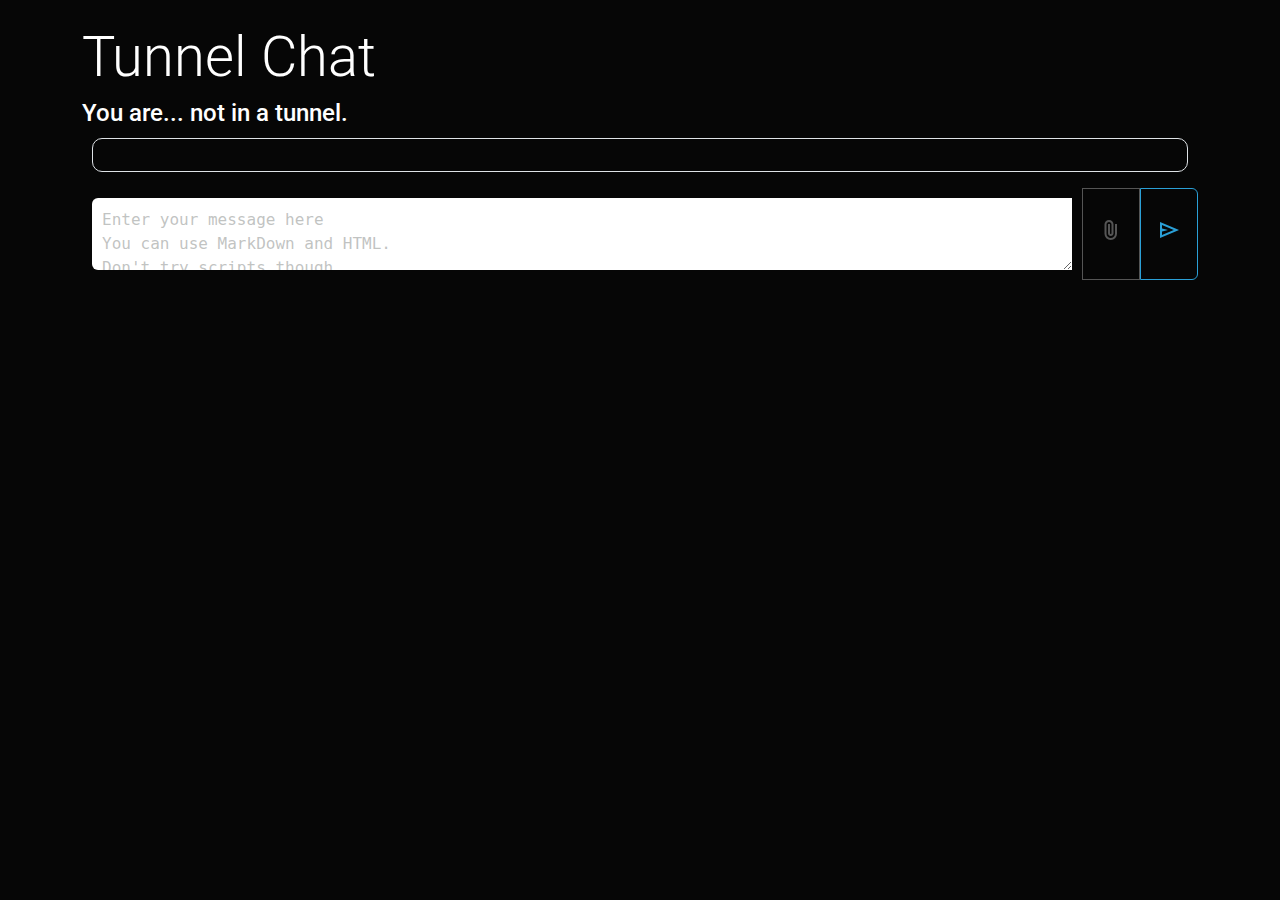
==== chat/index.html @ d9de5de5 "update" ====
<!DOCTYPE html>
<html lang="en">
<head>
    <meta charset="UTF-8">
    <meta name="viewport" content="width=device-width, initial-scale=1.0">
    <title>Tunnel Chat</title>
    <link rel="stylesheet" href="styles.css">
    <link rel="stylesheet" href="../libs/googleFont/icon.css"/>
    <link href="../libs/googleFont/font.css" rel="stylesheet">
    <link rel="stylesheet" href="../libs/bootstrap/bootstrap.min.css">
    <link rel="stylesheet" href="style.css">
    <script src="../libs/bootstrap/bootstrap.bundle.min.js"></script>
    <script src="../libs/bootstrap/popper.min.js"></script>
    <script src="../libs/marked.min.js.js"></script>
    <script src="../libs/purify.min.js"></script>
    <script src="../libs/tunnel_lib.js"></script>
    <script src="uiManager.js"></script>
    <script src="tunnelManage.js"></script>
    <style>
        .hideme {
            display: none;
        }
    </style>
</head>
<body class="container"></body>
    <button type="button" id="openModal" class="btn btn-primary hideme" data-bs-toggle="modal" data-bs-target=".modal">Launch demo modal</button>
    <div class="modal fade" tabindex="-1">
        <div class="modal-dialog" role="document">
          <div class="modal-content">
            <div class="modal-header">
              <h5 class="modal-title">Please enter a Tunnel ID</h5>
            </div>
            <div class="modal-body">
              <p>
                A tunnel ID is a 9-character code that looks something like <b>71N74Y26I</b>.
                It should be shown on the other person's screen.
                It can be used to join a tunnel that someone else has created.
              </p>
                <input type="text" class="form-control" id="tunnelIDInput" placeholder="Enter Tunnel ID">
            </div>
            <div class="modal-footer">
              <button type="button" onclick="joinTunnel(document.getElementById('tunnelIDInput').value.toUpperCase())" data-bs-toggle="modal" data-bs-target=".modal" class="btn btn-primary">Join Tunnel</button>
            </div>
          </div>
        </div>
      </div>
    <div class="mt-4">
        <h1 id="appNameHeader" class="display-4">Tunnel Chat</h1>
        <h2 id="userNameHeader" class="h5" onclick="changeName();" >You are... not in a tunnel.</h2>

        <div id="chatDisplayDiv" class="border p-3 mb-3 overflow-auto "></div>
        <div class="input-group mb-3">
            <textarea id="messageBoxTextArea" class="form-control" placeholder="Enter your message here&#10;You can use MarkDown and HTML.&#10;Don't try scripts though."></textarea>
            <button id="addAttachmentButton" class="btn btn-outline-secondary" onclick="addAttachment()"><span class="material-symbols-outlined">attach_file</span></button>
            <input type="file" id="attachmentInput" class="form-control hideme">
            <button id="sendButton" class="btn btn-outline-primary" onclick="sendMessage()"><span class="material-symbols-outlined">send</span></button>
        </div>
    </div>
</body>
</html>
---- libs/googleFont/icon.css ----
/* fallback */
@font-face {
  font-family: 'Material Symbols Outlined';
  font-style: normal;
  font-weight: 100 700;
  src: url(icon.woff2) format('woff2');
}

.material-symbols-outlined {
  font-family: 'Material Symbols Outlined';
  font-weight: normal;
  font-style: normal;
  font-size: 24px;
  line-height: 1;
  letter-spacing: normal;
  text-transform: none;
  display: inline-block;
  white-space: nowrap;
  word-wrap: normal;
  direction: ltr;
  -moz-font-feature-settings: 'liga';
  -moz-osx-font-smoothing: grayscale;
}
---- libs/googleFont/font.css ----
/* math */
@font-face {
    font-family: 'Workbench';
    font-style: normal;
    font-weight: 400;
    font-display: swap;
    src: url(font-math.woff2) format('woff2');
    unicode-range: U+0302-0303, U+0305, U+0307-0308, U+0310, U+0312, U+0315, U+031A, U+0326-0327, U+032C, U+032F-0330, U+0332-0333, U+0338, U+033A, U+0346, U+034D, U+0391-03A1, U+03A3-03A9, U+03B1-03C9, U+03D1, U+03D5-03D6, U+03F0-03F1, U+03F4-03F5, U+2016-2017, U+2034-2038, U+203C, U+2040, U+2043, U+2047, U+2050, U+2057, U+205F, U+2070-2071, U+2074-208E, U+2090-209C, U+20D0-20DC, U+20E1, U+20E5-20EF, U+2100-2112, U+2114-2115, U+2117-2121, U+2123-214F, U+2190, U+2192, U+2194-21AE, U+21B0-21E5, U+21F1-21F2, U+21F4-2211, U+2213-2214, U+2216-22FF, U+2308-230B, U+2310, U+2319, U+231C-2321, U+2336-237A, U+237C, U+2395, U+239B-23B7, U+23D0, U+23DC-23E1, U+2474-2475, U+25AF, U+25B3, U+25B7, U+25BD, U+25C1, U+25CA, U+25CC, U+25FB, U+266D-266F, U+27C0-27FF, U+2900-2AFF, U+2B0E-2B11, U+2B30-2B4C, U+2BFE, U+3030, U+FF5B, U+FF5D, U+1D400-1D7FF, U+1EE00-1EEFF;
  }
  /* symbols */
  @font-face {
    font-family: 'Workbench';
    font-style: normal;
    font-weight: 400;
    font-display: swap;
    src: url(font-symbols.woff2) format('woff2');
    unicode-range: U+0001-000C, U+000E-001F, U+007F-009F, U+20DD-20E0, U+20E2-20E4, U+2150-218F, U+2190, U+2192, U+2194-2199, U+21AF, U+21E6-21F0, U+21F3, U+2218-2219, U+2299, U+22C4-22C6, U+2300-243F, U+2440-244A, U+2460-24FF, U+25A0-27BF, U+2800-28FF, U+2921-2922, U+2981, U+29BF, U+29EB, U+2B00-2BFF, U+4DC0-4DFF, U+FFF9-FFFB, U+10140-1018E, U+10190-1019C, U+101A0, U+101D0-101FD, U+102E0-102FB, U+10E60-10E7E, U+1D2C0-1D2D3, U+1D2E0-1D37F, U+1F000-1F0FF, U+1F100-1F1AD, U+1F1E6-1F1FF, U+1F30D-1F30F, U+1F315, U+1F31C, U+1F31E, U+1F320-1F32C, U+1F336, U+1F378, U+1F37D, U+1F382, U+1F393-1F39F, U+1F3A7-1F3A8, U+1F3AC-1F3AF, U+1F3C2, U+1F3C4-1F3C6, U+1F3CA-1F3CE, U+1F3D4-1F3E0, U+1F3ED, U+1F3F1-1F3F3, U+1F3F5-1F3F7, U+1F408, U+1F415, U+1F41F, U+1F426, U+1F43F, U+1F441-1F442, U+1F444, U+1F446-1F449, U+1F44C-1F44E, U+1F453, U+1F46A, U+1F47D, U+1F4A3, U+1F4B0, U+1F4B3, U+1F4B9, U+1F4BB, U+1F4BF, U+1F4C8-1F4CB, U+1F4D6, U+1F4DA, U+1F4DF, U+1F4E3-1F4E6, U+1F4EA-1F4ED, U+1F4F7, U+1F4F9-1F4FB, U+1F4FD-1F4FE, U+1F503, U+1F507-1F50B, U+1F50D, U+1F512-1F513, U+1F53E-1F54A, U+1F54F-1F5FA, U+1F610, U+1F650-1F67F, U+1F687, U+1F68D, U+1F691, U+1F694, U+1F698, U+1F6AD, U+1F6B2, U+1F6B9-1F6BA, U+1F6BC, U+1F6C6-1F6CF, U+1F6D3-1F6D7, U+1F6E0-1F6EA, U+1F6F0-1F6F3, U+1F6F7-1F6FC, U+1F700-1F7FF, U+1F800-1F80B, U+1F810-1F847, U+1F850-1F859, U+1F860-1F887, U+1F890-1F8AD, U+1F8B0-1F8BB, U+1F8C0-1F8C1, U+1F900-1F90B, U+1F93B, U+1F946, U+1F984, U+1F996, U+1F9E9, U+1FA00-1FA6F, U+1FA70-1FA7C, U+1FA80-1FA89, U+1FA8F-1FAC6, U+1FACE-1FADC, U+1FADF-1FAE9, U+1FAF0-1FAF8, U+1FB00-1FBFF;
  }
  /* latin */
  @font-face {
    font-family: 'Workbench';
    font-style: normal;
    font-weight: 400;
    font-display: swap;
    src: url(font-latin.woff2) format('woff2');
    unicode-range: U+0000-00FF, U+0131, U+0152-0153, U+02BB-02BC, U+02C6, U+02DA, U+02DC, U+0304, U+0308, U+0329, U+2000-206F, U+20AC, U+2122, U+2191, U+2193, U+2212, U+2215, U+FEFF, U+FFFD;
  }
---- chat/style.css ----
input,textarea {
    font-family: 'Source Code Pro', monospace;
    font-weight: 500;
    background-color: #272727;
    color: #ffffff;
    padding: 10px;
    border-radius: 5px;
    margin-left: 5px;
    margin-right: 5px;
    margin-top: 5px;
    margin-bottom: 5px;
    border:none;
    outline: none;
    font-size: medium;
    transition: 0.5s;
}
input:focus {
    background-color: #5a5858;
    border:none;
    transition: 0.5s;
}
#messageBoxTextArea {
    padding: 10px;
    width: 75%;
    height: 8vh;
    margin: 10px;
}
#chatDisplayDiv {
    border-radius: 10px;
    padding: 10px;
    margin: 10px;
    max-height: 60vh;
    overflow-y: scroll;
    transition: 0.5s;
    display: flex;
    flex-direction: column;
}
#userNameHeader:hover {
    cursor: pointer;
    color: #5a5858;
    transition: 0.5s;
}

img {
    max-width: 40vw;
    max-height: 40vh;
    border-radius: 15px;
}
video {
    max-width: 60vw;
    max-height: 45vh;
    border-radius: 15px;
}
audio {
    max-width: 30vw;
    max-height: 30vh;
    border-radius: 15px;
}
embed {
    max-width: 100vw;
    max-height: 200vh;
    min-height: 40vh;
    border-radius: 15px;
}
code {
    display: block;
    background-color: #1e1e1e;
    color: #f8f8f2;
    padding: 15px;
    border-radius: 8px;
    font-family: "Workbench", monospace;
    font-size: 14px;
    font-weight: 400;
    line-height: 1.5;
    margin: 10px 0;
    box-shadow: 0 2px 4px rgba(0, 0, 0, 0.1);
    overflow-x: auto;
    border: 1px solid #333;
    white-space: pre-wrap;
    word-wrap: break-word;
}
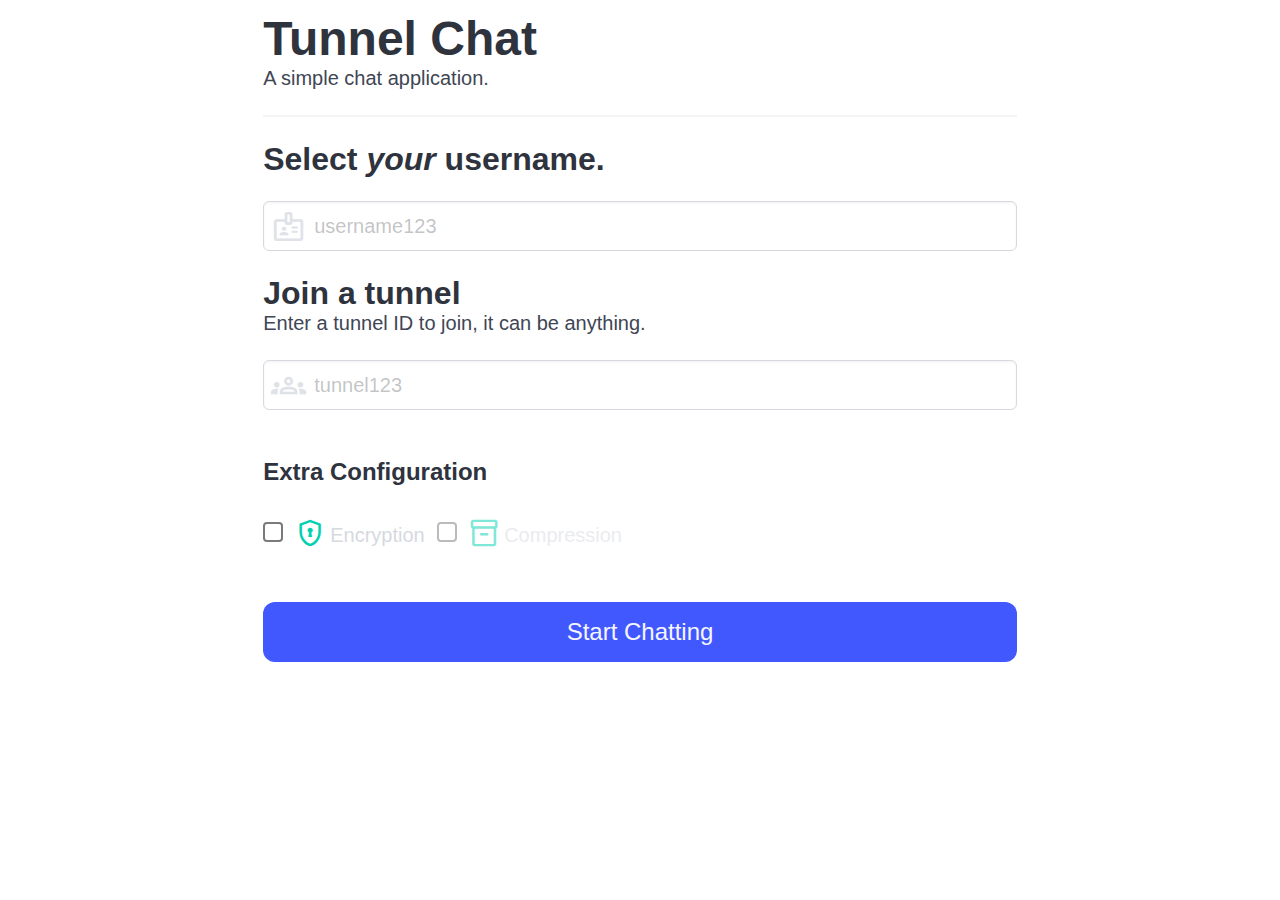
==== commit 0b548992: "Implement button chips & refactor their UI" ====
--- a/chat/index.html
+++ b/chat/index.html
@@ -4,57 +4,87 @@
     <meta charset="UTF-8">
     <meta name="viewport" content="width=device-width, initial-scale=1.0">
     <title>Tunnel Chat</title>
-    <link rel="stylesheet" href="styles.css">
-    <link rel="stylesheet" href="../libs/googleFont/icon.css"/>
-    <link href="../libs/googleFont/font.css" rel="stylesheet">
-    <link rel="stylesheet" href="../libs/bootstrap/bootstrap.min.css">
-    <link rel="stylesheet" href="style.css">
-    <script src="../libs/bootstrap/bootstrap.bundle.min.js"></script>
-    <script src="../libs/bootstrap/popper.min.js"></script>
-    <script src="../libs/marked.min.js.js"></script>
-    <script src="../libs/purify.min.js"></script>
-    <script src="../libs/tunnel_lib.js"></script>
-    <script src="uiManager.js"></script>
-    <script src="tunnelManage.js"></script>
-    <style>
-        .hideme {
-            display: none;
-        }
-    </style>
+
+    <link rel="icon" type="image/svg" href="../icons/default/source.svg">
+    <link rel="manifest" href="../manifest.json"/>
+    
+    <!-- ios support -->
+    <link rel="apple-touch-icon" href="../icons/default/16.png"/>
+    <link rel="apple-touch-icon" href="../icons/default/24.png"/>
+    <link rel="apple-touch-icon" href="../icons/default/32.png"/>
+    <link rel="apple-touch-icon" href="../icons/default/48.png"/>
+    <link rel="apple-touch-icon" href="../icons/default/64.png"/>
+    <link rel="apple-touch-icon" href="../icons/default/128.png"/>
+    <link rel="apple-touch-icon" href="../icons/default/256.png"/>
+    <link rel="apple-touch-icon" href="../icons/default/512.png"/>
+    <meta name="apple-mobile-web-app-status-bar" content="#3F5DAB"/>
+    <meta name="theme-color" content="#3F5DAB" />
+
+    <link rel="stylesheet" href="../lib/bulma.min.css">
+    <link rel="stylesheet" href="../lib/bluma-checkbox.css">
+    <script src="../lib/googleIcon.css"></script>
+    <link rel="stylesheet" href="index.css">
+    
+    <script src="index.js"></script>
+    <script src="../lib/purify.min.js"></script>
+    <script src="../lib/marked.min.js"></script>
+    <script src="../lib/tunnel_lib.js"></script>
+
 </head>
-<body class="container"></body>
-    <button type="button" id="openModal" class="btn btn-primary hideme" data-bs-toggle="modal" data-bs-target=".modal">Launch demo modal</button>
-    <div class="modal fade" tabindex="-1">
-        <div class="modal-dialog" role="document">
-          <div class="modal-content">
-            <div class="modal-header">
-              <h5 class="modal-title">Please enter a Tunnel ID</h5>
-            </div>
-            <div class="modal-body">
-              <p>
-                A tunnel ID is a 9-character code that looks something like <b>71N74Y26I</b>.
-                It should be shown on the other person's screen.
-                It can be used to join a tunnel that someone else has created.
-              </p>
-                <input type="text" class="form-control" id="tunnelIDInput" placeholder="Enter Tunnel ID">
-            </div>
-            <div class="modal-footer">
-              <button type="button" onclick="joinTunnel(document.getElementById('tunnelIDInput').value.toUpperCase())" data-bs-toggle="modal" data-bs-target=".modal" class="btn btn-primary">Join Tunnel</button>
-            </div>
-          </div>
-        </div>
-      </div>
-    <div class="mt-4">
-        <h1 id="appNameHeader" class="display-4">Tunnel Chat</h1>
-        <h2 id="userNameHeader" class="h5" onclick="changeName();" >You are... not in a tunnel.</h2>
+<body class="is-flex is-flex-direction-column 
+is-justify-content-center is-align-items-center m-3">
+  
 
-        <div id="chatDisplayDiv" class="border p-3 mb-3 overflow-auto "></div>
-        <div class="input-group mb-3">
-            <textarea id="messageBoxTextArea" class="form-control" placeholder="Enter your message here&#10;You can use MarkDown and HTML.&#10;Don't try scripts though."></textarea>
-            <button id="addAttachmentButton" class="btn btn-outline-secondary" onclick="addAttachment()"><span class="material-symbols-outlined">attach_file</span></button>
-            <input type="file" id="attachmentInput" class="form-control hideme">
-            <button id="sendButton" class="btn btn-outline-primary" onclick="sendMessage()"><span class="material-symbols-outlined">send</span></button>
-        </div>
+ <div style="width: 85%;">
+
+  <h1 class="title is-1">Tunnel Chat</h1>
+  <h3 class="subtitle is-3" id="titleNameDipslay">You are... not in a tunnel</h3>
+
+  <div class="tabs is-toggle is-toggle-rounded is-centered mb-1 mt-0">
+    <ul>
+        <li onclick="changeUsername();">
+            <a class="has-text-link has-background-link-dark">
+                <span>Change Username</span>
+            </a>
+        </li>
+        <li onclick="changeTunnel();">
+            <a class="has-text-info has-background-info-dark">
+                <span>Join a Different Tunnel</span>
+            </a>
+        </li>
+        <li onclick="downloadChatLog();">
+            <a class="has-text-warning has-background-warning-dark">
+                <span>Download Chat Log</span>
+            </a>
+        </li>
+    </ul>
+</div>
+
+  <div class="card">
+  <footer class="card-footer vertical-container" id="messageContainer">
+  </div>
+
+  </footer>
+
+  <br>
+
+  <h2 class="subtitle has-text-danger" id="validateMessage"></h2>
+  <div class="columns">
+    <div class="column ml-3 m-0 p-0">
+      <textarea class="textarea" placeholder="e.g. Hello world" id="messageInput" rows="3" oninput="validateTooMany()"></textarea>
     </div>
+    
+    <button onclick="sendMessage();" class="button is-responsive
+       is-fullwidth column has-background-success-dark has-text-success
+      mr-3 m-0 p-0 is-1" id="sendButton">
+      Send
+    </button>
+  </div>
+</div>  
+
+  </div>
+  </div>
+
+ </div>
 </body>
 </html>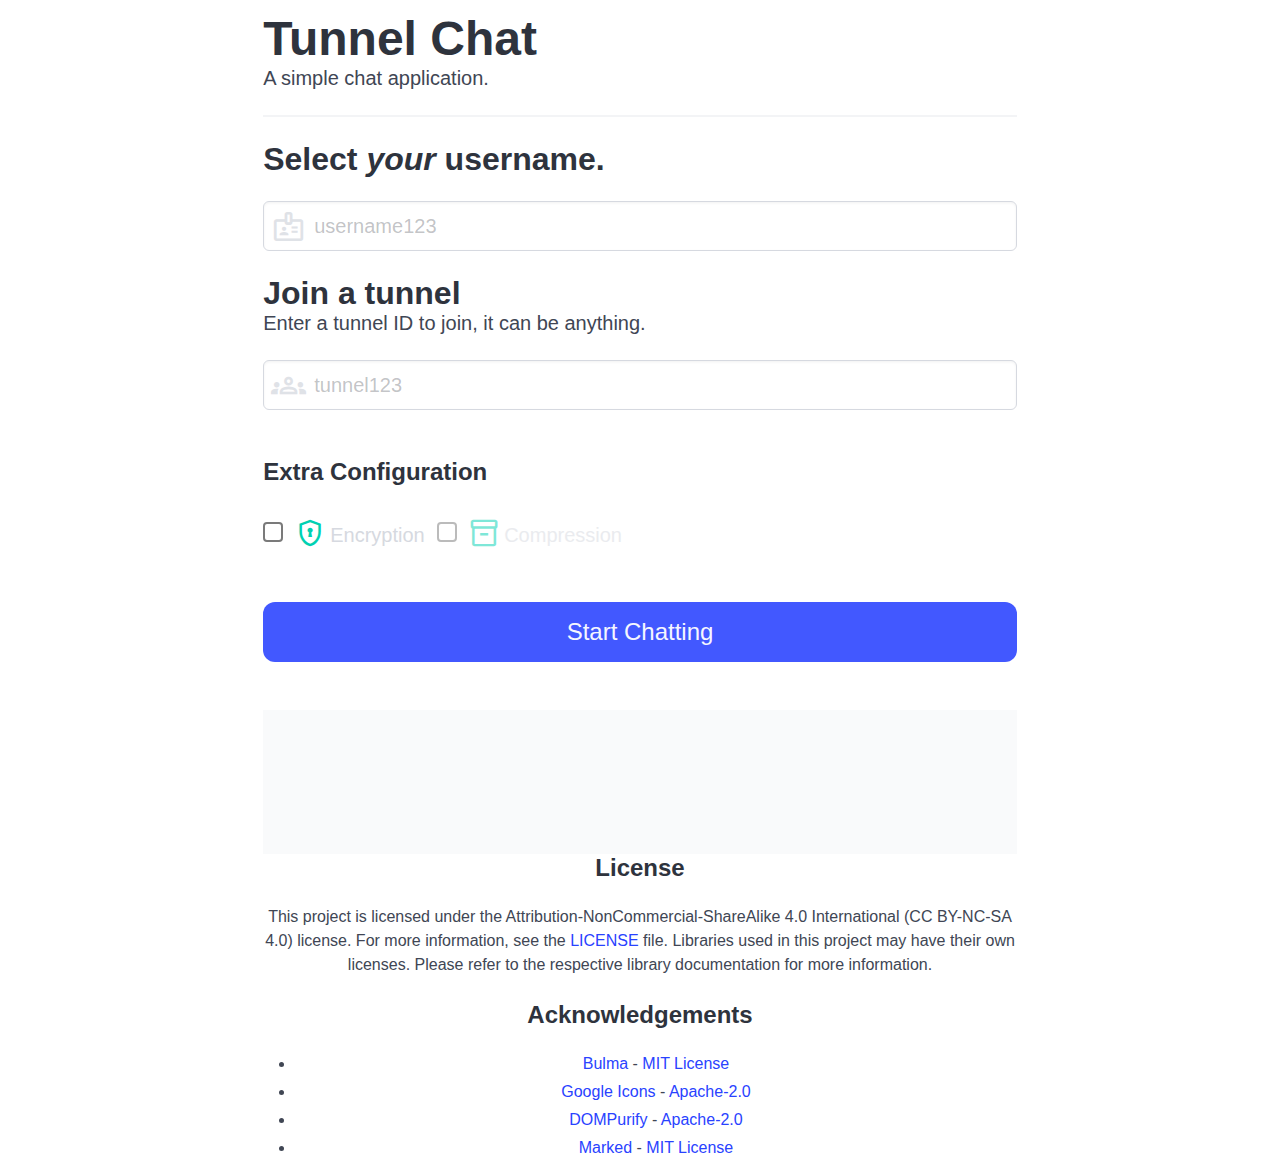
==== commit 9e91bc4f: "Update index.html with enhanced meta tags for SEO and social sharing" ====
--- a/chat/index.html
+++ b/chat/index.html
@@ -3,10 +3,29 @@
 <head>
     <meta charset="UTF-8">
     <meta name="viewport" content="width=device-width, initial-scale=1.0">
-    <title>Tunnel Chat</title>
+    <title>Tunnel Chat - Select a Username</title>
 
     <link rel="icon" type="image/svg" href="../icons/default/source.svg">
     <link rel="manifest" href="../manifest.json"/>
+    <!-- Primary Meta Tags -->
+    <meta name="title" content="Tunnel Chat - Main Chat Page" />
+    <meta name="description" content="Join the conversation on Tunnel Chat! Create or join chat rooms, and enjoy markdown and advanced formatting features." />
+
+    <!-- Open Graph / Facebook -->
+    <meta property="og:type" content="website" />
+    <meta property="og:url" content="https://chat.basicfan.eu.org/chat"/>
+    <meta property="og:title" content="Tunnel Chat - Main Chat Page" />
+    <meta property="og:description" content="Join the conversation on Tunnel Chat! Create or join chat rooms, and enjoy markdown and advanced formatting features." />
+    <meta property="og:image" content="https://chat.basicfan.eu.org/icons/preview/chat.png" />
+
+    <!-- Twitter -->
+    <meta property="twitter:card" content="summary_large_image" />
+    <meta property="twitter:url" content="https://chat.basicfan.eu.org/chat" />
+    <meta property="twitter:title" content="Tunnel Chat - Main Chat Page" />
+    <meta property="twitter:description" content="Join the conversation on Tunnel Chat! Create or join chat rooms, and enjoy markdown and advanced formatting features." />
+    <meta property="twitter:image" content="https://chat.basicfan.eu.org/icons/preview/chat.png"/>
+
+  <!-- Meta Tags Generated with https://metatags.io -->
     
     <!-- ios support -->
     <link rel="apple-touch-icon" href="../icons/default/16.png"/>
